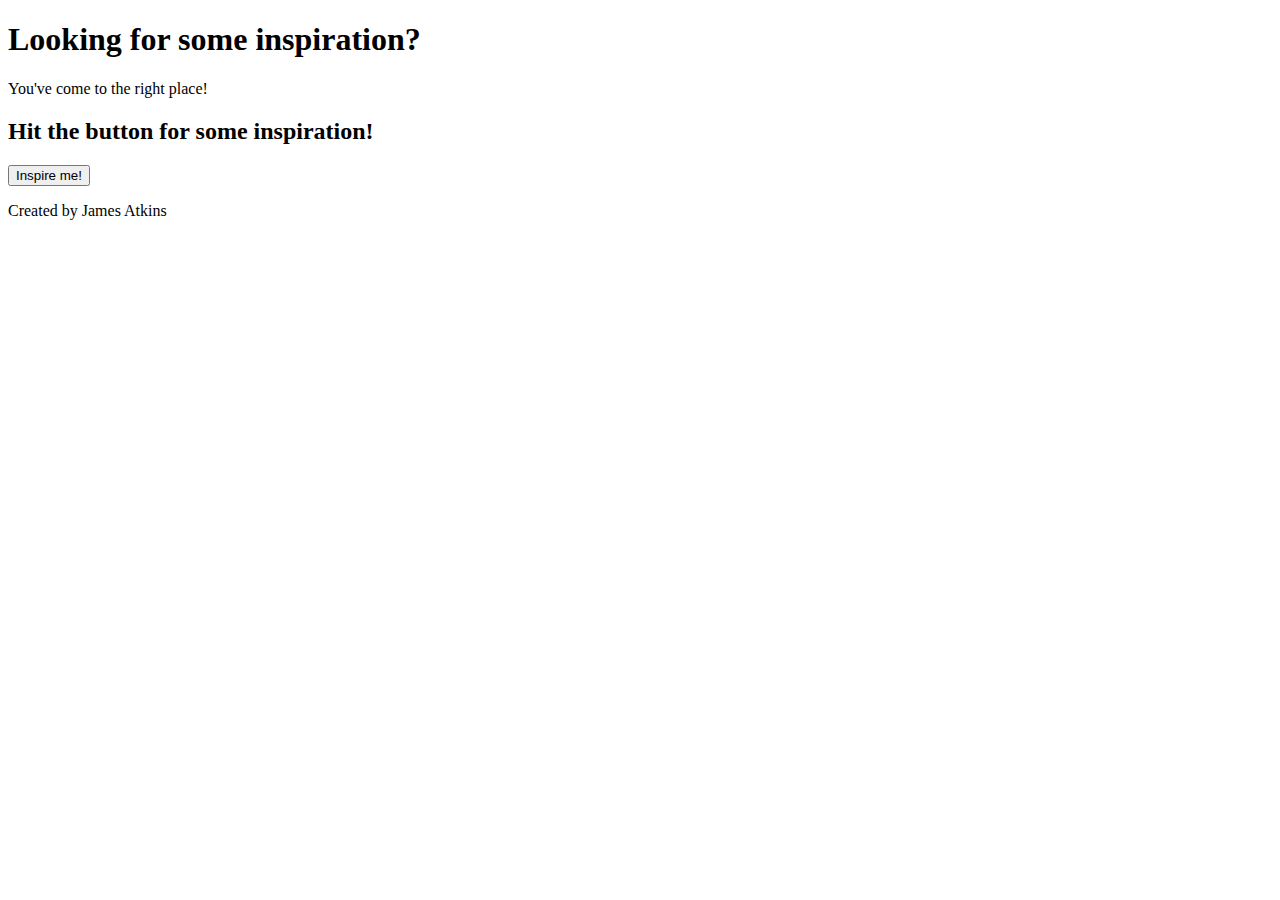
==== homepage.html @ 236b41a7 "update" ====
<!DOCTYPE html>
<html>
<head>
    <title>Message Generator</title>
</head>
<body>
    <main>
        <h1>Looking for some inspiration?</h1>
        <p>You've come to the right place!</p>
        <h2>Hit the button for some inspiration!</h2>
        <button id="inspire-button">
            Inspire me!
        </button>
    </main>
</body>
<footer>
    <p>Created by James Atkins</p>
</footer>
</html>
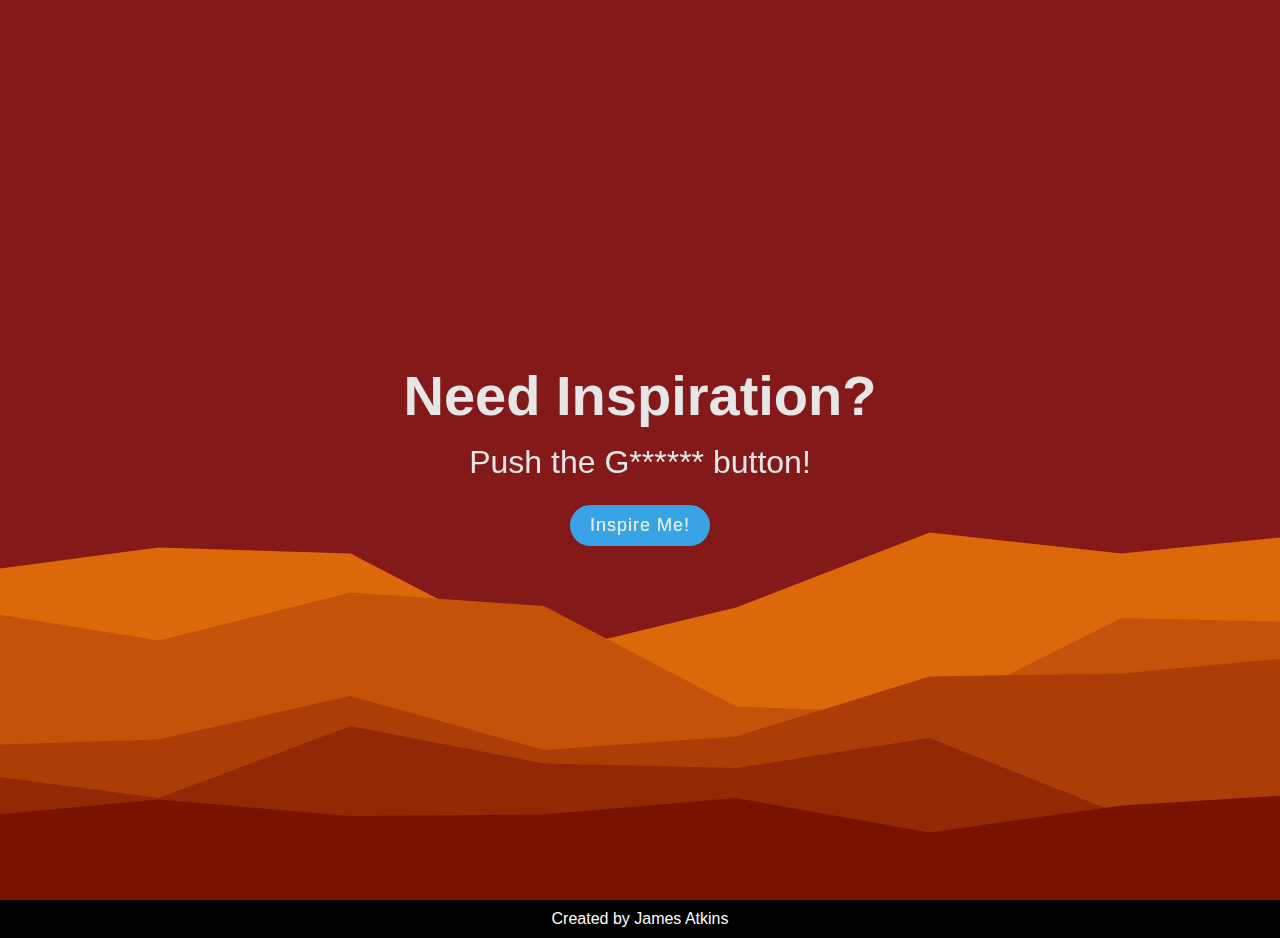
==== commit 2a745da4: "Update 7.17.2024" ====
--- a/homepage.html
+++ b/homepage.html
@@ -2,18 +2,27 @@
 <html>
 <head>
     <title>Message Generator</title>
+    <link rel="stylesheet" type="text/css" href="homepage.css">
 </head>
 <body>
     <main>
-        <h1>Looking for some inspiration?</h1>
-        <p>You've come to the right place!</p>
-        <h2>Hit the button for some inspiration!</h2>
-        <button id="inspire-button">
-            Inspire me!
-        </button>
+        <header>
+            <h1>Need Inspiration?</h1>
+        </header>
+        <div>
+            <p> Push the G****** button!</p>
+            <button id="inspire-button">
+                Inspire me!
+            </button>
+            <div id="expanded-element" class="hidden">
+                <q id="random-quote"></q>
+                <p id="random-author"></p>
+            </div>
+        </div>
     </main>
 </body>
 <footer>
     <p>Created by James Atkins</p>
 </footer>
+<script src="homepage.js"></script>
 </html>--- a/homepage.css
+++ b/homepage.css
@@ -0,0 +1,124 @@
+* {
+    margin: 0;
+    padding: 0;
+    box-sizing: border-box;
+}
+
+body {
+    font-family: 'Poppins', sans-serif;
+    background-color: #f5f5f5;
+    height: auto;
+}
+
+header {
+    margin: 0;
+    text-align: center;
+}
+
+h1 {
+    font-size: 3.5rem;
+    font-weight: 600;
+    margin: 0.5rem 0;
+}
+
+main {
+    display: flex;
+    flex-direction: column;
+    background: url(layered-peaks-haikei.svg) no-repeat center center/cover;
+    color: white;
+    align-items: center;
+    margin: 0 auto;
+    padding: 0;
+    height: 100vh;
+    justify-content: center;
+    filter: brightness(90%);
+    
+}
+
+div {
+    margin: 0;
+    padding: 0;
+    text-align: center;
+
+}
+
+div p {
+    font-size: 2rem;
+    font-weight: 500;
+    margin: 0.5rem 0;
+}
+
+button {
+    font-size: 1.5rem;
+    margin-top: 1rem;
+    border-radius: 25px;
+    padding: 5px;
+    cursor: pointer;
+    filter: brightness(120%);
+}
+
+#inspire-button {
+    padding: 10px 20px;
+    font-size: 18px;
+    background-color: #3498db;
+    color: white;
+    border: none;
+    outline:none;
+    cursor: pointer;
+    transition: transform 0.4s ease-out, opacity 0.2s ease-out;
+    letter-spacing: 1px;
+    text-transform: capitalize;
+
+}
+
+#inspire-button.clicked {
+    transform: scale(2);
+    opacity: 0;
+}
+
+#expanded-element {
+    display: none;
+    background-color: darkorange;
+    font-size: 1.5rem;
+    font-style: italic;
+    color: black;
+    text-align: center;
+    transition: transform 0.4s ease-out;
+    transition: opacity 0.4s ease-out;
+    padding: 3rem;
+    position: fixed;
+    width: 80%;
+    height: 50vh;
+    top: 50%;
+    left: 50%;
+    border: 1px solid black;
+    border-radius: 100px;
+    z-index: 1000;
+    
+}
+
+#expanded-element.visible {
+    display: flex;
+    flex-direction: column;
+    transform: translate(-50%, -50%);
+    opacity: 1;
+    justify-content: space-evenly;
+
+}
+
+#random-quote {
+    margin: 0 auto;
+    padding: 1rem;
+}
+
+.hidden {
+    display: none;
+}
+
+footer {
+    /* background-color: #8b2708; */
+    background-color: black;
+    color: #fff;
+    text-align: center;
+    padding: 10px 0;
+}